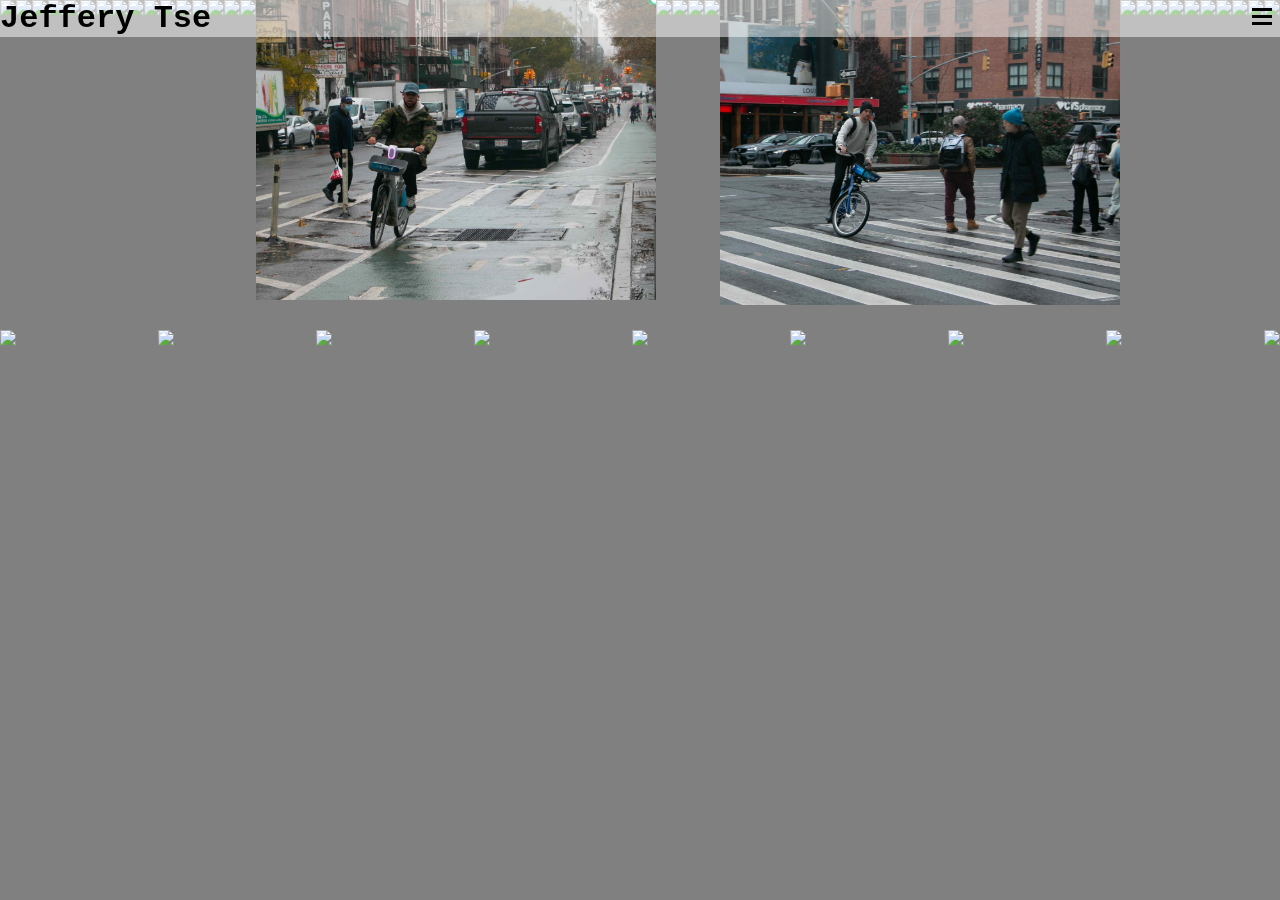
==== index.html @ f57e3a48 "used css to create a gallery grid" ====
<!DOCTYPE html>
<html>

<head>
  <title>gallery</title>
  <link rel="stylesheet" href="css/style.css" />
  <link rel="stylesheet" href="css/navbar.css" />
  <link rel="stylesheet" href="css/strip.css" />
  <!-- <script src="js/burger.js"></script> -->
  <!-- <script src="js/strip_scroll.js"></script> -->
</head>
<nav class="sticky">
  <a id="logo">
    <h1>Jeffery Tse</h1>
  </a>

  <div id="hamburger">
    <div class="burger_line"></div>
    <div class="burger_line"></div>
    <div class="burger_line"></div>
  </div>
</nav>

<!-- display pictures vertically in 3 strips -->
<!-- <div class="gallery" id="gallery">
  <div class="strip" id="strip">
  </div>

  <div class="strip">
    <div class="strip_image">
      <img src="resources/pictures/IMG_2285.jpg" width="400" />
    </div>
    <div class="strip_image">
      <img src="resources/pictures/IMG_2286.jpg" width="400" />
    </div>
    <div class="strip_image">
      <img src="resources/pictures/IMG_2299.jpg" width="400" />
    </div>
    <div class="strip_image">
      <img src="resources/pictures/IMG_2308.jpg" width="400" />
    </div>
  </div>

  <div class="strip">
    <div class="strip_image">
      <img src="resources/pictures/IMG_2300.jpg" width="400" />
    </div>
    <div class="strip_image">
      <img src="resources/pictures/IMG_2302.jpg" width="400" />
    </div>
    <div class="strip_image">
      <img src="resources/pictures/IMG_2305.jpg" width="400" />
    </div>
    <div class="strip_image">
      <img src="resources/pictures/I.jpg" width="400" />
    </div>
  </div>
</div> -->

<div class="gallery">
  <div class="strip_image">
    <img src="resources/pictures/IMG_2285.jpg" width="400" />
  </div>
  <div class="strip_image">
    <img src="resources/pictures/IMG_2286.jpg" width="400" />
  </div>
  <div class="strip_image">
    <img src="resources/pictures/IMG_2299.jpg" width="400" />
  </div>
  <div class="strip_image">
    <img src="resources/pictures/IMG_2300.jpg" width="400" />
  </div>
  <div class="strip_image">
    <img src="resources/pictures/IMG_2302.jpg" width="400" />
  </div>
  <div class="strip_image">
    <img src="resources/pictures/IMG_2305.jpg" width="400" />
  </div>
  <div class="strip_image">
    <img src="resources/pictures/IMG_2308.jpg" width="400" />
  </div>
  <div class="strip_image">
    <img src="resources/pictures/IMG_2309.jpg" width="400" />
  </div>
  <div class="strip_image">
    <img src="resources/pictures/IMG_2314.jpg" width="400" />
  </div>
  <div class="strip_image">
    <img src="resources/pictures/IMG_2316.jpg" width="400" />
  </div>
  <div class="strip_image">
    <img src="resources/pictures/IMG_2320.jpg" width="400" />
  </div>
  <div class="strip_image">
    <img src="resources/pictures/IMG_2321.jpg" width="400" />
  </div>
  <div class="strip_image">
    <img src="resources/pictures/IMG_2327.jpg" width="400" />
  </div>
  <div class="strip_image">
    <img src="resources/pictures/IMG_2330.jpg" width="400" />
  </div>
  <div class="strip_image">
    <img src="resources/pictures/IMG_2332.jpg" width="400" />
  </div>
  <div class="strip_image">
    <img src="resources/pictures/IMG_2335.jpg" width="400" />
  </div>
  <div class="strip_image">
    <img src="resources/pictures/IMG_2343.jpg" width="400" />
  </div>
  <div class="strip_image">
    <img src="resources/pictures/IMG_2352.jpg" width="400" />
  </div>
  <div class="strip_image">
    <img src="resources/pictures/IMG_2357.jpg" width="400" />
  </div>
  <div class="strip_image">
    <img src="resources/pictures/IMG_2360.jpg" width="400" />
  </div>
  <div class="strip_image">
    <img src="resources/pictures/IMG_2363.jpg" width="400" />
  </div>
  <div class="strip_image">
    <img src="resources/pictures/IMG_2371.jpg" width="400" />
  </div>
  <div class="strip_image">
    <img src="resources/pictures/IMG_2384.jpg" width="400" />
  </div>
  <div class="strip_image">
    <img src="resources/pictures/IMG_2388.jpg" width="400" />
  </div>
  <div class="strip_image">
    <img src="resources/pictures/IMG_2415.jpg" width="400" />
  </div>
  <div class="strip_image">
    <img src="resources/pictures/IMG_2422.jpg" width="400" />
  </div>
  <div class="strip_image">
    <img src="resources/pictures/IMG_2452.jpg" width="400" />
  </div>
  <div class="strip_image">
    <img src="resources/pictures/IMG_2458.jpg" width="400" />
  </div>
  <div class="strip_image">
    <img src="resources/pictures/IMG_2510.jpg" width="400" />
  </div>
  <div class="strip_image">
    <img src="resources/pictures/IMG_2524.jpg" width="400" />
  </div>
  <div class="strip_image">
    <img src="resources/pictures/IMG_2531.jpg" width="400" />
  </div>
  <div class="strip_image">
    <img src="resources/pictures/IMG_2542.jpg" width="400" />
  </div>
  <div class="strip_image">
    <img src="resources/pictures/IMG_2544.jpg" width="400" />
  </div>
  <div class="strip_image">
    <img src="resources/pictures/IMG_2556.jpg" width="400" />
  </div>
  <div class="strip_image">
    <img src="resources/pictures/IMG_2559.jpg" width="400" />
  </div>
  <div class="strip_image">
    <img src="resources/pictures/IMG_2591.jpg" width="400" />
  </div>
  <div class="strip_image">
    <img src="resources/pictures/IMG_2602.jpg" width="400" />
  </div>
  <div class="strip_image">
    <img src="resources/pictures/IMG_2615.jpg" width="400" />
  </div>
  <div class="strip_image">
    <img src="resources/pictures/IMG_2630.jpg" width="400" />
  </div>
  <div class="strip_image">
    <img src="resources/pictures/IMG_2632.jpg" width="400" />
  </div>
  <div class="strip_image">
    <img src="resources/pictures/IMG_2633.jpg" width="400" />
  </div>
  

</div>

</html>
---- css/style.css ----
* {
  margin: 0;
  padding: 0;
  font-family: 'Courier New', Courier, monospace;
  /* overflow: hidden; */
}

.display_menu {

}

.gallery {
  display: flex;
  flex-wrap: wrap;
  justify-content: space-between;
  align-items: flex-start;
}

.strip_image {
  margin-bottom: 20px;
}

body {
  background-color: #808080;
}
---- css/navbar.css ----
nav {
  display: flex;
  flex-direction: row;
  width: 100%;
  justify-content: space-between;
  align-items: center;
  background-color: rgba(255, 255, 255, 0.5);
}

#logo {
  display: flex;
  flex-direction: row;
  /* padding: 10px; */
}

/* #logo img {
  width: 50px;
  height: 50px;
} */

#logo h1 {
  /* center vertically */
  display: flex;
  align-items: center;
}


#hamburger {
  justify-content: right;
}

#hamburger:hover {
  background-color: red;
  border-radius: 50%;
  height: 30px;
  width: 30px;
  transition: 0.5s;
  
}

.burger_line {
  background-color: black;
  width: 20px;
  height: 3px;
  margin-bottom: 4px;
  margin-right: 8px;
  position: sticky;
}

.sticky {
  position: fixed;
  top: 0;
  width: 100%;
  z-index: 1;
}
---- css/strip.css ----
.strip_image:hover {
  transform: scale(1.3);
  /* transition time 2 seconds */
  transition: transform 1s ease-out;
}

/* #strip {
  margin-right: 10px;
}

.strip {
} */
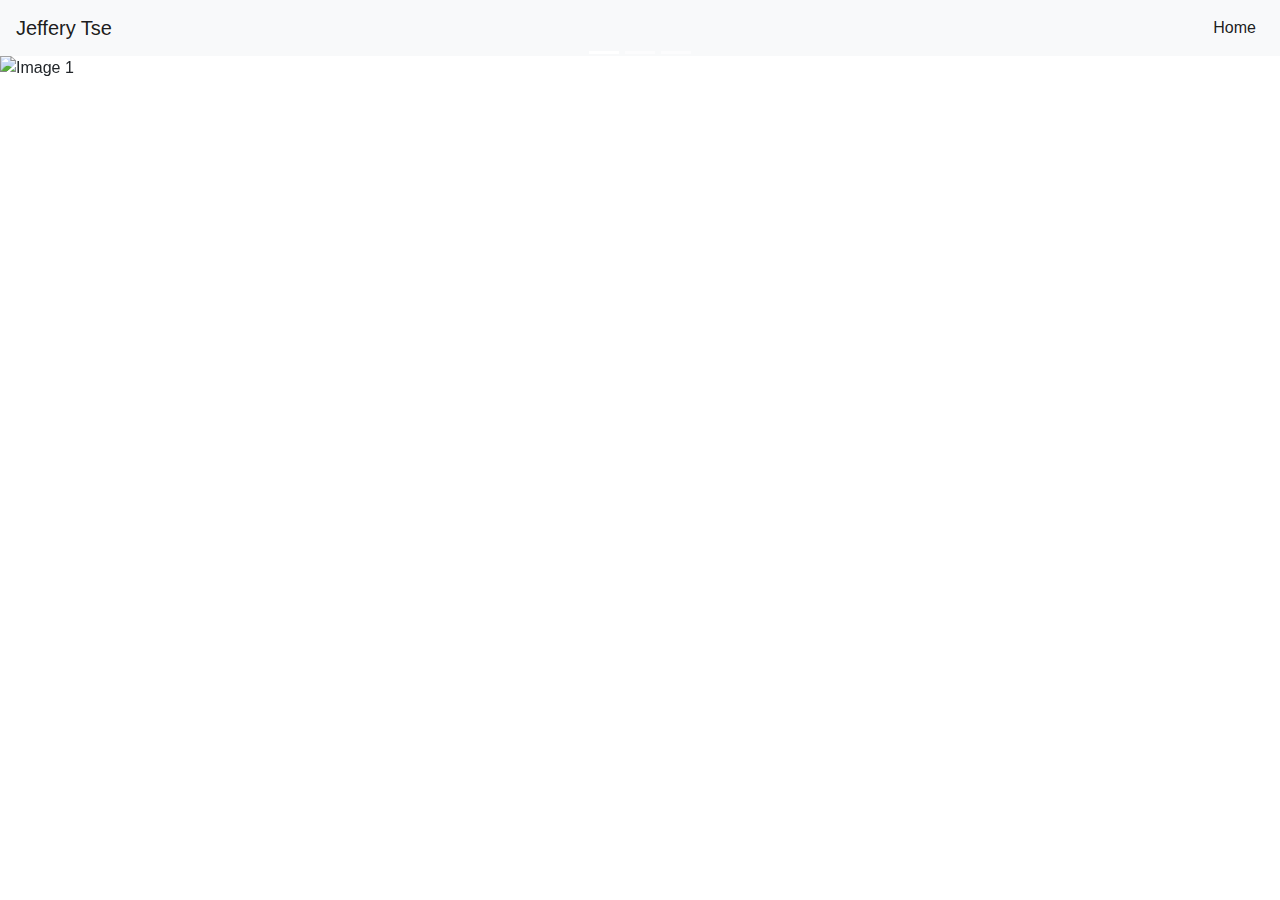
==== commit d8ecb0fa: "experimenting with layout" ====
--- a/index.html
+++ b/index.html
@@ -6,58 +6,76 @@
   <link rel="stylesheet" href="css/style.css" />
   <link rel="stylesheet" href="css/navbar.css" />
   <link rel="stylesheet" href="css/strip.css" />
+  <!-- <link rel="stylesheet" href="css/carousel.css" /> -->
+  <link rel="stylesheet" href="https://maxcdn.bootstrapcdn.com/bootstrap/4.3.1/css/bootstrap.min.css" />
+  <script src="https://ajax.googleapis.com/ajax/libs/jquery/3.4.1/jquery.min.js"></script>
+  <script src="https://cdnjs.cloudflare.com/ajax/libs/popper.js/1.14.7/umd/popper.min.js"></script>
+  <script src="https://maxcdn.bootstrapcdn.com/bootstrap/4.3.1/js/bootstrap.min.js"></script>
+
   <!-- <script src="js/burger.js"></script> -->
   <!-- <script src="js/strip_scroll.js"></script> -->
 </head>
-<nav class="sticky">
-  <a id="logo">
+<!-- <nav class="sticky">
+  <a href="index.html" class="logo">
     <h1>Jeffery Tse</h1>
   </a>
 
   <div id="hamburger">
-    <div class="burger_line"></div>
-    <div class="burger_line"></div>
-    <div class="burger_line"></div>
+    <a href="menu.html">
+      <div class="burger_line"></div>
+      <div class="burger_line"></div>
+      <div class="burger_line"></div>
+    </a>
+  </div>
+</nav> -->
+
+<nav class="navbar navbar-expand-lg navbar-light bg-light">
+  <a class="navbar-brand" href="#">Jeffery Tse</a>
+  <button class="navbar-toggler" type="button" data-toggle="collapse" data-target="#navbarNav" aria-controls="navbarNav"
+    aria-expanded="false" aria-label="Toggle navigation">
+    <span class="navbar-toggler-icon"></span>
+  </button>
+  <div class="collapse navbar-collapse" id="navbarNav">
+    <ul class="navbar-nav ml-auto">
+      <li class="nav-item active">
+        <a class="nav-link" href="#">Home</a>
+      </li>
+      </li>
+    </ul>
   </div>
 </nav>
 
-<!-- display pictures vertically in 3 strips -->
-<!-- <div class="gallery" id="gallery">
-  <div class="strip" id="strip">
-  </div>
-
-  <div class="strip">
-    <div class="strip_image">
-      <img src="resources/pictures/IMG_2285.jpg" width="400" />
+
+<div id="carouselExampleIndicators" class="carousel slide" data-ride="carousel">
+  <ol class="carousel-indicators">
+    <li data-target="#carouselExampleIndicators" data-slide-to="0" class="active"></li>
+    <li data-target="#carouselExampleIndicators" data-slide-to="1"></li>
+    <li data-target="#carouselExampleIndicators" data-slide-to="2"></li>
+    <!-- Add more indicators as needed -->
+  </ol>
+  <div class="carousel-inner">
+    <div class="carousel-item active">
+      <img src="resources/pictures/IMG_2285.jpg" class="d-block w-100" alt="Image 1">
     </div>
-    <div class="strip_image">
-      <img src="resources/pictures/IMG_2286.jpg" width="400" />
+    <div class="carousel-item">
+      <img src="resources/pictures/IMG_2286.jpg" class="d-block w-100" alt="Image 2">
     </div>
-    <div class="strip_image">
-      <img src="resources/pictures/IMG_2299.jpg" width="400" />
+    <div class="carousel-item">
+      <img src="resources/pictures/IMG_2299.jpg" class="d-block w-100" alt="Image 3">
     </div>
-    <div class="strip_image">
-      <img src="resources/pictures/IMG_2308.jpg" width="400" />
-    </div>
-  </div>
-
-  <div class="strip">
-    <div class="strip_image">
-      <img src="resources/pictures/IMG_2300.jpg" width="400" />
-    </div>
-    <div class="strip_image">
-      <img src="resources/pictures/IMG_2302.jpg" width="400" />
-    </div>
-    <div class="strip_image">
-      <img src="resources/pictures/IMG_2305.jpg" width="400" />
-    </div>
-    <div class="strip_image">
-      <img src="resources/pictures/I.jpg" width="400" />
-    </div>
-  </div>
-</div> -->
-
-<div class="gallery">
+    <!-- Add more carousel items as needed -->
+  </div>
+  <a class="carousel-control-prev" href="#carouselExampleIndicators" role="button" data-slide="prev">
+    <span class="carousel-control-prev-icon" aria-hidden="true"></span>
+    <span class="sr-only">Previous</span>
+  </a>
+  <a class="carousel-control-next" href="#carouselExampleIndicators" role="button" data-slide="next">
+    <span class="carousel-control-next-icon" aria-hidden="true"></span>
+    <span class="sr-only">Next</span>
+  </a>
+</div>
+
+<!-- <div class="gallery">
   <div class="strip_image">
     <img src="resources/pictures/IMG_2285.jpg" width="400" />
   </div>
@@ -180,8 +198,8 @@
   </div>
   <div class="strip_image">
     <img src="resources/pictures/IMG_2633.jpg" width="400" />
-  </div>
-  
+  </div> -->
+
 
 </div>
 
--- a/css/style.css
+++ b/css/style.css
@@ -1,12 +1,18 @@
-* {
+/* * {
   margin: 0;
   padding: 0;
   font-family: 'Courier New', Courier, monospace;
-  /* overflow: hidden; */
+  overflow: hidden;
 }
 
-.display_menu {
+.title {
+  padding-top: 80px; 
+}
 
+
+.sticky a {
+  text-decoration: none;
+  color: black;
 }
 
 .gallery {
@@ -16,10 +22,24 @@
   align-items: flex-start;
 }
 
-.strip_image {
-  margin-bottom: 20px;
-}
 
 body {
   background-color: #808080;
-}+} */
+
+/* Navbar */
+.navbar {
+  margin-bottom: 0;
+}
+
+/* Title */
+.title {
+  margin-top: 80px;
+  text-align: center;
+}
+
+.carousel-indicators button {
+  width: 12px;
+  height: 12px;
+  border-radius: 50%;
+}
--- a/css/strip.css
+++ b/css/strip.css
@@ -1,12 +1,38 @@
-.strip_image:hover {
-  transform: scale(1.3);
-  /* transition time 2 seconds */
-  transition: transform 1s ease-out;
+.strip_image {
+  margin-bottom: 20px;
+  transition: transform 0.5s ease-out;
 }
 
-/* #strip {
-  margin-right: 10px;
+
+.strip_image:hover {
+  /* transition time 1 second */
+  transition: transform 1s ease-out;
+  transform: scale(1.3);
 }
 
-.strip {
-} */+
+/* .strip_image:active {
+  position: fixed;
+  top: 50%;
+  left: 50%;
+  transform: translate(-50%, -50%) scale(1.5);
+  z-index: 1;
+  width: 100%;
+  height: 100%;
+  object-fit: contain;
+} */
+
+/* CSS for screens 600px wide and below (typical mobile device width) */
+@media (max-width: 768px) {
+  .gallery {
+    flex-direction: column;
+    justify-content: flex-start;
+    align-items: center;
+  }
+
+  .strip_image {
+    margin-bottom: 40px;
+    width: 45%;
+    max-width: 250px;
+  }
+}
--- a/css/carousel.css
+++ b/css/carousel.css
@@ -0,0 +1,27 @@
+/* Adjust the size of the carousel */
+.carousel {
+  width: 100%;
+  height: 500px;
+  margin-top: 10px;
+}
+
+/* Center the carousel */
+.carousel-inner {
+  display: flex;
+  justify-content: center;
+  align-items: center;
+  height: 100%;
+}
+
+/* Adjust the size of the images */
+.carousel img {
+  max-height: 100%;
+  max-width: 100%;
+}
+
+/* Hide the carousel indicators and controls */
+.carousel-indicators,
+.carousel-control-prev,
+.carousel-control-next {
+  display: none;
+}
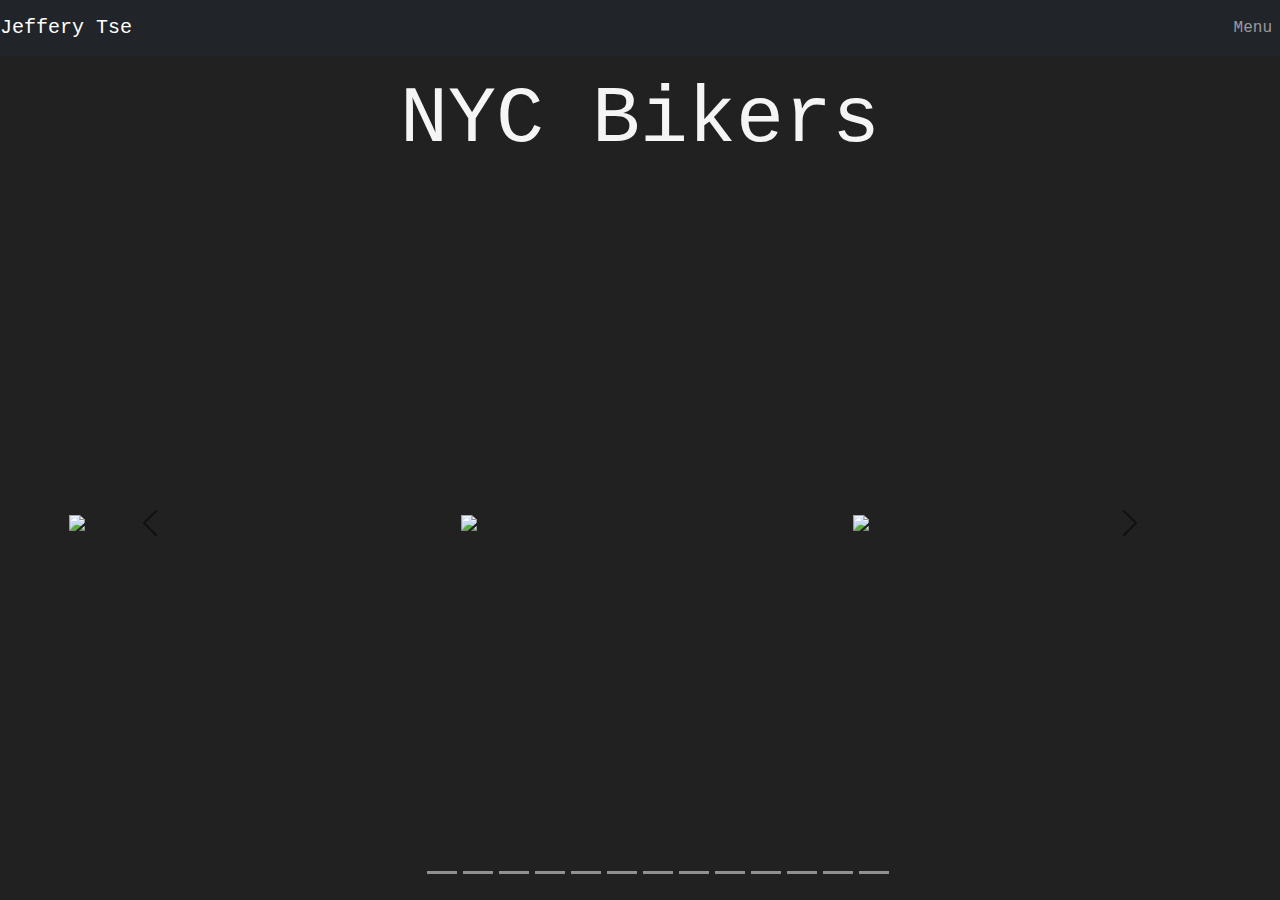
==== commit 75ea2ea8: "replaced the index with new.html" ====
--- a/index.html
+++ b/index.html
@@ -1,206 +1,254 @@
 <!DOCTYPE html>
-<html>
+<html lang="en">
 
 <head>
-  <title>gallery</title>
-  <link rel="stylesheet" href="css/style.css" />
-  <link rel="stylesheet" href="css/navbar.css" />
-  <link rel="stylesheet" href="css/strip.css" />
-  <!-- <link rel="stylesheet" href="css/carousel.css" /> -->
-  <link rel="stylesheet" href="https://maxcdn.bootstrapcdn.com/bootstrap/4.3.1/css/bootstrap.min.css" />
+  <meta charset="UTF-8">
+  <meta name="viewport" content="width=device-width, initial-scale=1.0">
+
+  <!-- Bootstrap CSS -->
+  <link href="https://cdn.jsdelivr.net/npm/bootstrap@5.3.0-alpha3/dist/css/bootstrap.min.css" rel="stylesheet" />
+
+  <!-- jQuery -->
   <script src="https://ajax.googleapis.com/ajax/libs/jquery/3.4.1/jquery.min.js"></script>
-  <script src="https://cdnjs.cloudflare.com/ajax/libs/popper.js/1.14.7/umd/popper.min.js"></script>
-  <script src="https://maxcdn.bootstrapcdn.com/bootstrap/4.3.1/js/bootstrap.min.js"></script>
-
-  <!-- <script src="js/burger.js"></script> -->
-  <!-- <script src="js/strip_scroll.js"></script> -->
+
+  <!-- Bootstrap JS -->
+  <script src="https://cdn.jsdelivr.net/npm/bootstrap@5.3.0-alpha3/dist/js/bootstrap.min.js"></script>
+
+  <!-- Custom CSS -->
+  <link rel="stylesheet" href="css/style.css">
+  <link rel="stylesheet" href="css/colors.css">
+  <link rel="stylesheet" href="css/carousel.css">
 </head>
-<!-- <nav class="sticky">
-  <a href="index.html" class="logo">
-    <h1>Jeffery Tse</h1>
-  </a>
-
-  <div id="hamburger">
-    <a href="menu.html">
-      <div class="burger_line"></div>
-      <div class="burger_line"></div>
-      <div class="burger_line"></div>
-    </a>
-  </div>
-</nav> -->
-
-<nav class="navbar navbar-expand-lg navbar-light bg-light">
-  <a class="navbar-brand" href="#">Jeffery Tse</a>
-  <button class="navbar-toggler" type="button" data-toggle="collapse" data-target="#navbarNav" aria-controls="navbarNav"
-    aria-expanded="false" aria-label="Toggle navigation">
-    <span class="navbar-toggler-icon"></span>
-  </button>
-  <div class="collapse navbar-collapse" id="navbarNav">
-    <ul class="navbar-nav ml-auto">
-      <li class="nav-item active">
-        <a class="nav-link" href="#">Home</a>
-      </li>
-      </li>
-    </ul>
-  </div>
-</nav>
-
-
-<div id="carouselExampleIndicators" class="carousel slide" data-ride="carousel">
-  <ol class="carousel-indicators">
-    <li data-target="#carouselExampleIndicators" data-slide-to="0" class="active"></li>
-    <li data-target="#carouselExampleIndicators" data-slide-to="1"></li>
-    <li data-target="#carouselExampleIndicators" data-slide-to="2"></li>
-    <!-- Add more indicators as needed -->
-  </ol>
-  <div class="carousel-inner">
-    <div class="carousel-item active">
-      <img src="resources/pictures/IMG_2285.jpg" class="d-block w-100" alt="Image 1">
-    </div>
-    <div class="carousel-item">
-      <img src="resources/pictures/IMG_2286.jpg" class="d-block w-100" alt="Image 2">
-    </div>
-    <div class="carousel-item">
-      <img src="resources/pictures/IMG_2299.jpg" class="d-block w-100" alt="Image 3">
-    </div>
-    <!-- Add more carousel items as needed -->
-  </div>
-  <a class="carousel-control-prev" href="#carouselExampleIndicators" role="button" data-slide="prev">
-    <span class="carousel-control-prev-icon" aria-hidden="true"></span>
-    <span class="sr-only">Previous</span>
-  </a>
-  <a class="carousel-control-next" href="#carouselExampleIndicators" role="button" data-slide="next">
-    <span class="carousel-control-next-icon" aria-hidden="true"></span>
-    <span class="sr-only">Next</span>
-  </a>
-</div>
-
-<!-- <div class="gallery">
-  <div class="strip_image">
-    <img src="resources/pictures/IMG_2285.jpg" width="400" />
-  </div>
-  <div class="strip_image">
-    <img src="resources/pictures/IMG_2286.jpg" width="400" />
-  </div>
-  <div class="strip_image">
-    <img src="resources/pictures/IMG_2299.jpg" width="400" />
-  </div>
-  <div class="strip_image">
-    <img src="resources/pictures/IMG_2300.jpg" width="400" />
-  </div>
-  <div class="strip_image">
-    <img src="resources/pictures/IMG_2302.jpg" width="400" />
-  </div>
-  <div class="strip_image">
-    <img src="resources/pictures/IMG_2305.jpg" width="400" />
-  </div>
-  <div class="strip_image">
-    <img src="resources/pictures/IMG_2308.jpg" width="400" />
-  </div>
-  <div class="strip_image">
-    <img src="resources/pictures/IMG_2309.jpg" width="400" />
-  </div>
-  <div class="strip_image">
-    <img src="resources/pictures/IMG_2314.jpg" width="400" />
-  </div>
-  <div class="strip_image">
-    <img src="resources/pictures/IMG_2316.jpg" width="400" />
-  </div>
-  <div class="strip_image">
-    <img src="resources/pictures/IMG_2320.jpg" width="400" />
-  </div>
-  <div class="strip_image">
-    <img src="resources/pictures/IMG_2321.jpg" width="400" />
-  </div>
-  <div class="strip_image">
-    <img src="resources/pictures/IMG_2327.jpg" width="400" />
-  </div>
-  <div class="strip_image">
-    <img src="resources/pictures/IMG_2330.jpg" width="400" />
-  </div>
-  <div class="strip_image">
-    <img src="resources/pictures/IMG_2332.jpg" width="400" />
-  </div>
-  <div class="strip_image">
-    <img src="resources/pictures/IMG_2335.jpg" width="400" />
-  </div>
-  <div class="strip_image">
-    <img src="resources/pictures/IMG_2343.jpg" width="400" />
-  </div>
-  <div class="strip_image">
-    <img src="resources/pictures/IMG_2352.jpg" width="400" />
-  </div>
-  <div class="strip_image">
-    <img src="resources/pictures/IMG_2357.jpg" width="400" />
-  </div>
-  <div class="strip_image">
-    <img src="resources/pictures/IMG_2360.jpg" width="400" />
-  </div>
-  <div class="strip_image">
-    <img src="resources/pictures/IMG_2363.jpg" width="400" />
-  </div>
-  <div class="strip_image">
-    <img src="resources/pictures/IMG_2371.jpg" width="400" />
-  </div>
-  <div class="strip_image">
-    <img src="resources/pictures/IMG_2384.jpg" width="400" />
-  </div>
-  <div class="strip_image">
-    <img src="resources/pictures/IMG_2388.jpg" width="400" />
-  </div>
-  <div class="strip_image">
-    <img src="resources/pictures/IMG_2415.jpg" width="400" />
-  </div>
-  <div class="strip_image">
-    <img src="resources/pictures/IMG_2422.jpg" width="400" />
-  </div>
-  <div class="strip_image">
-    <img src="resources/pictures/IMG_2452.jpg" width="400" />
-  </div>
-  <div class="strip_image">
-    <img src="resources/pictures/IMG_2458.jpg" width="400" />
-  </div>
-  <div class="strip_image">
-    <img src="resources/pictures/IMG_2510.jpg" width="400" />
-  </div>
-  <div class="strip_image">
-    <img src="resources/pictures/IMG_2524.jpg" width="400" />
-  </div>
-  <div class="strip_image">
-    <img src="resources/pictures/IMG_2531.jpg" width="400" />
-  </div>
-  <div class="strip_image">
-    <img src="resources/pictures/IMG_2542.jpg" width="400" />
-  </div>
-  <div class="strip_image">
-    <img src="resources/pictures/IMG_2544.jpg" width="400" />
-  </div>
-  <div class="strip_image">
-    <img src="resources/pictures/IMG_2556.jpg" width="400" />
-  </div>
-  <div class="strip_image">
-    <img src="resources/pictures/IMG_2559.jpg" width="400" />
-  </div>
-  <div class="strip_image">
-    <img src="resources/pictures/IMG_2591.jpg" width="400" />
-  </div>
-  <div class="strip_image">
-    <img src="resources/pictures/IMG_2602.jpg" width="400" />
-  </div>
-  <div class="strip_image">
-    <img src="resources/pictures/IMG_2615.jpg" width="400" />
-  </div>
-  <div class="strip_image">
-    <img src="resources/pictures/IMG_2630.jpg" width="400" />
-  </div>
-  <div class="strip_image">
-    <img src="resources/pictures/IMG_2632.jpg" width="400" />
-  </div>
-  <div class="strip_image">
-    <img src="resources/pictures/IMG_2633.jpg" width="400" />
-  </div> -->
-
-
-</div>
-
-</html>+
+
+<title>NYC Bikers</title>
+</head>
+
+<body>
+  <!-- Navbar -->
+  <nav class="navbar navbar-expand-lg navbar-dark bg-dark">
+    <a class="navbar-brand" href="#">Jeffery Tse</a>
+    <button class="navbar-toggler" type="button" data-toggle="collapse" data-target="#navbarNav"
+      aria-controls="navbarNav" aria-expanded="false" aria-label="Toggle navigation">
+      <span class="navbar-toggler-icon"></span>
+    </button>
+    <div class="collapse navbar-collapse justify-content-end" id="navbarNav">
+      <ul class="navbar-nav">
+        <li class="nav-item">
+          <a class="nav-link" href="menu.html">Menu</a>
+        </li>
+      </ul>
+    </div>
+  </nav>
+
+  <!-- Title -->
+  <div class="container">
+    <div class="row">
+      <div class="col-12 text-center">
+        <h1 class="title">NYC Bikers</h1>
+      </div>
+    </div>
+  </div>
+  
+
+  <!-- Carousel -->
+  <div id="myCarousel" class="carousel slide" data-bs-ride="carousel">
+
+    <!-- Indicators -->
+    <div class="carousel-indicators">
+      <button type="button" data-bs-target="#myCarousel" data-bs-slide-to="0" class="active" aria-current="true"
+        aria-label="Slide 1"></button>
+      <button type="button" data-bs-target="#myCarousel" data-bs-slide-to="1" class="" aria-label="Slide 2"></button>
+      <button type="button" data-bs-target="#myCarousel" data-bs-slide-to="2" class="" aria-label="Slide 3"></button>
+      <button type="button" data-bs-target="#myCarousel" data-bs-slide-to="3" class="" aria-label="Slide 4"></button>
+      <button type="button" data-bs-target="#myCarousel" data-bs-slide-to="4" class="" aria-label="Slide 5"></button>
+      <button type="button" data-bs-target="#myCarousel" data-bs-slide-to="5" class="" aria-label="Slide 6"></button>
+      <button type="button" data-bs-target="#myCarousel" data-bs-slide-to="6" class="" aria-label="Slide 7"></button>
+      <button type="button" data-bs-target="#myCarousel" data-bs-slide-to="7" class="" aria-label="Slide 8"></button>
+      <button type="button" data-bs-target="#myCarousel" data-bs-slide-to="8" class="" aria-label="Slide 9"></button>
+      <button type="button" data-bs-target="#myCarousel" data-bs-slide-to="9" class="" aria-label="Slide 10"></button>
+      <button type="button" data-bs-target="#myCarousel" data-bs-slide-to="10" class="" aria-label="Slide 11"></button>
+      <button type="button" data-bs-target="#myCarousel" data-bs-slide-to="11" class="" aria-label="Slide 12"></button>
+      <button type="button" data-bs-target="#myCarousel" data-bs-slide-to="12" class="" aria-label="Slide 13"></button>
+      <button type="button" data-bs-target="#myCarousel" data-bs-slide-to="13" class="" aria-label="Slide 14"></button>
+    </div>
+
+
+
+    <!-- Wrapper for slides -->
+    <div class="carousel-inner align-items-center">
+      <div class="carousel-item active">
+        <div class="row justify-content-center">
+          <div class="col-lg-4 col-md-6 col-sm-8">
+            <img src="resources/pictures/IMG_2630.jpg" class="img-fluid">
+          </div>
+          <div class="col-lg-4 col-md-6 col-sm-8">
+            <img src="resources/pictures/IMG_2632.jpg" class="img-fluid">
+          </div>
+          <div class="col-lg-4 col-md-6 col-sm-8">
+            <img src="resources/pictures/IMG_2633.jpg" class="img-fluid">
+          </div>
+        </div>
+      </div>
+
+      <div class="carousel-item">
+        <div class="row justify-content-center">
+          <div class="col-lg-6 col-md-8 col-sm-10">
+            <img src="resources/pictures/IMG_2452.jpg" class="img-fluid">
+          </div>
+          <div class="col-lg-6 col-md-8 col-sm-10">
+            <img src="resources/pictures/IMG_2524.jpg" class="img-fluid">
+          </div>
+        </div>
+      </div>
+
+      <div class="carousel-item">
+        <div class="row justify-content-center">
+          <div class="col-lg-6 col-md-8 col-sm-10">
+            <img src="resources/pictures/IMG_2300.jpg" class="img-fluid">
+          </div>
+          <div class="col-lg-6 col-md-8 col-sm-10">
+            <img src="resources/pictures/IMG_2305.jpg" class="img-fluid">
+          </div>
+        </div>
+      </div>
+
+      <div class="carousel-item">
+        <div class="row justify-content-center">
+          <div class="col-lg-6 col-md-8 col-sm-10">
+            <img src="resources/pictures/IMG_2302.jpg" class="img-fluid">
+          </div>
+          <div class="col-lg-6 col-md-8 col-sm-10">
+            <img src="resources/pictures/IMG_2308.jpg" class="img-fluid">
+          </div>
+        </div>
+      </div>
+
+      <div class="carousel-item">
+        <div class="row justify-content-center">
+          <div class="col-lg-4 col-md-6 col-sm-8">
+            <img src="resources/pictures/IMG_2332.jpg" class="img-fluid">
+          </div>
+          <div class="col-lg-4 col-md-6 col-sm-8">
+            <img src="resources/pictures/IMG_2321.jpg" class="img-fluid">
+          </div>
+          <div class="col-lg-4 col-md-6 col-sm-8">
+            <img src="resources/pictures/IMG_2343.jpg" class="img-fluid">
+          </div>
+        </div>
+      </div>
+
+      <div class="carousel-item">
+        <div class="row justify-content-center">
+          <div class="col-lg-6 col-md-8 col-sm-10">
+            <img src="resources/pictures/IMG_2559.jpg" class="img-fluid">
+          </div>
+          <div class="col-lg-6 col-md-8 col-sm-10">
+            <img src="resources/pictures/IMG_2556.jpg" class="img-fluid">
+          </div>
+        </div>
+      </div>
+
+      <div class="carousel-item">
+        <div class="row justify-content-center">
+          <div class="col-lg-6 col-md-8 col-sm-10">
+            <img src="resources/pictures/IMG_2442.jpg" class="img-fluid">
+          </div>
+          <div class="col-lg-6 col-md-8 col-sm-10">
+            <img src="resources/pictures/IMG_2332.jpg" class="img-fluid">
+          </div>
+        </div>
+      </div>
+
+      <div class="carousel-item">
+        <div class="row justify-content-center">
+          <div class="col-lg-6 col-md-8 col-sm-10">
+            <img src="resources/pictures/IMG_2510.jpg" class="img-fluid">
+          </div>
+          <div class="col-lg-6 col-md-8 col-sm-10">
+            <img src="resources/pictures/IMG_2458.jpg" class="img-fluid">
+          </div>
+        </div>
+      </div>
+
+      <div class="carousel-item">
+        <div class="row justify-content-center">
+          <div class="col-lg-6 col-md-8 col-sm-10">
+            <img src="resources/pictures/IMG_2584.jpg" class="img-fluid">
+          </div>
+          <div class="col-lg-6 col-md-8 col-sm-10">
+            <img src="resources/pictures/IMG_2309.jpg" class="img-fluid">
+          </div>
+        </div>
+      </div>
+
+      <div class="carousel-item">
+        <div class="row justify-content-center">
+          <div class="col-lg-6 col-md-8 col-sm-10">
+            <img src="resources/pictures/IMG_2544.jpg" class="img-fluid">
+          </div>
+          <div class="col-lg-6 col-md-8 col-sm-10">
+            <img src="resources/pictures/IMG_2542.jpg" class="img-fluid">
+          </div>
+        </div>
+      </div>
+
+      <div class="carousel-item">
+        <div class="row justify-content-center">
+          <div class="col-lg-6 col-md-8 col-sm-10">
+            <img src="resources/pictures/IMG_2531.jpg" class="img-fluid">
+          </div>
+          <div class="col-lg-6 col-md-8 col-sm-10">
+            <img src="resources/pictures/IMG_2415.jpg" class="img-fluid">
+          </div>
+        </div>
+      </div>
+
+      <div class="carousel-item">
+        <div class="row justify-content-center">
+          <div class="col-lg-6 col-md-8 col-sm-10">
+            <img src="resources/pictures/IMG_2371.jpg" class="img-fluid">
+          </div>
+          <div class="col-lg-6 col-md-8 col-sm-10">
+            <img src="resources/pictures/IMG_2327.jpg" class="img-fluid">
+          </div>
+        </div>
+      </div>
+
+      <div class="carousel-item">
+        <div class="row justify-content-center">
+          <div class="col-lg-6 col-md-8 col-sm-10">
+            <img src="resources/pictures/IMG_2388.jpg" class="img-fluid">
+          </div>
+          <div class="col-lg-6 col-md-8 col-sm-10">
+            <img src="resources/pictures/IMG_2352.jpg" class="img-fluid">
+          </div>
+        </div>
+      </div>
+
+      <div class="carousel-item">
+        <div class="row justify-content-center">
+          <div class="col-lg-6 col-md-8 col-sm-10">
+            <img src="resources/pictures/IMG_2360.jpg" class="img-fluid">
+          </div>
+          <div class="col-lg-6 col-md-8 col-sm-10">
+            <img src="resources/pictures/IMG_2615.jpg" class="img-fluid">
+          </div>
+        </div>
+      </div>
+    </div>
+
+    <!-- Left and right controls -->
+    <button class="carousel-control-prev" type="button" data-bs-target="#myCarousel" data-bs-slide="prev">
+      <span class="carousel-control-prev-icon" aria-hidden="true"></span>
+      <span class="visually-hidden">Previous</span>
+    </button>
+    <button class="carousel-control-next" type="button" data-bs-target="#myCarousel" data-bs-slide="next">
+      <span class="carousel-control-next-icon" aria-hidden="true"></span>
+      <span class="visually-hidden">Next</span>
+    </button>
+  </div>
+
+  </div>
+  </div>
+</body>--- a/css/style.css
+++ b/css/style.css
@@ -1,31 +1,18 @@
-/* * {
+* {
   margin: 0;
   padding: 0;
   font-family: 'Courier New', Courier, monospace;
   overflow: hidden;
 }
 
-.title {
-  padding-top: 80px; 
+html {
+  height: calc(100% - 120px - 56px - 30px);
 }
-
-
-.sticky a {
-  text-decoration: none;
-  color: black;
-}
-
-.gallery {
-  display: flex;
-  flex-wrap: wrap;
-  justify-content: space-between;
-  align-items: flex-start;
-}
-
 
 body {
   background-color: #808080;
-} */
+  height: 100%;
+}
 
 /* Navbar */
 .navbar {
@@ -34,12 +21,6 @@
 
 /* Title */
 .title {
-  margin-top: 80px;
-  text-align: center;
-}
-
-.carousel-indicators button {
-  width: 12px;
-  height: 12px;
-  border-radius: 50%;
-}
+  padding-top: 16px;
+  font-size: 80px;
+}--- a/css/colors.css
+++ b/css/colors.css
@@ -0,0 +1,34 @@
+/* Dark Theme */
+
+/* Body */
+body {
+  background-color: #212121;
+  color: #f5f5f5;
+}
+
+/* Title */
+/* .title {
+  background-color: #333333;
+} */
+
+.title h1 {
+  color: #f5f5f5;
+}
+
+/* Carousel */
+.carousel-item img {
+  border: 5px solid #212121;
+}
+
+.carousel-control-prev-icon,
+.carousel-control-next-icon {
+  filter: invert(100%);
+}
+
+.carousel-indicators li {
+  background-color: #f5f5f5;
+}
+
+.carousel-indicators .active {
+  background-color: #212121;
+}
--- a/css/carousel.css
+++ b/css/carousel.css
@@ -1,27 +1,28 @@
-/* Adjust the size of the carousel */
-.carousel {
-  width: 100%;
-  height: 500px;
-  margin-top: 10px;
+.carousel-indicators button {
+  width: 12px;
+  height: 12px;
+  /* border-radius: 50%; */
 }
 
-/* Center the carousel */
-.carousel-inner {
+#myCarousel {
+  height: 100%;
+  align-self: center; 
+}
+
+.carousel {
   display: flex;
+  align-items: center;
   justify-content: center;
-  align-items: center;
+  width: 90%;
+  margin: auto;
   height: 100%;
 }
 
-/* Adjust the size of the images */
-.carousel img {
-  max-height: 100%;
-  max-width: 100%;
-}
+/* .carousel-inner {
+  width: 100%;
+  height: 100%;
+} */
 
-/* Hide the carousel indicators and controls */
-.carousel-indicators,
-.carousel-control-prev,
-.carousel-control-next {
-  display: none;
-}
+.carousel-indicators {
+  position: fixed;
+}